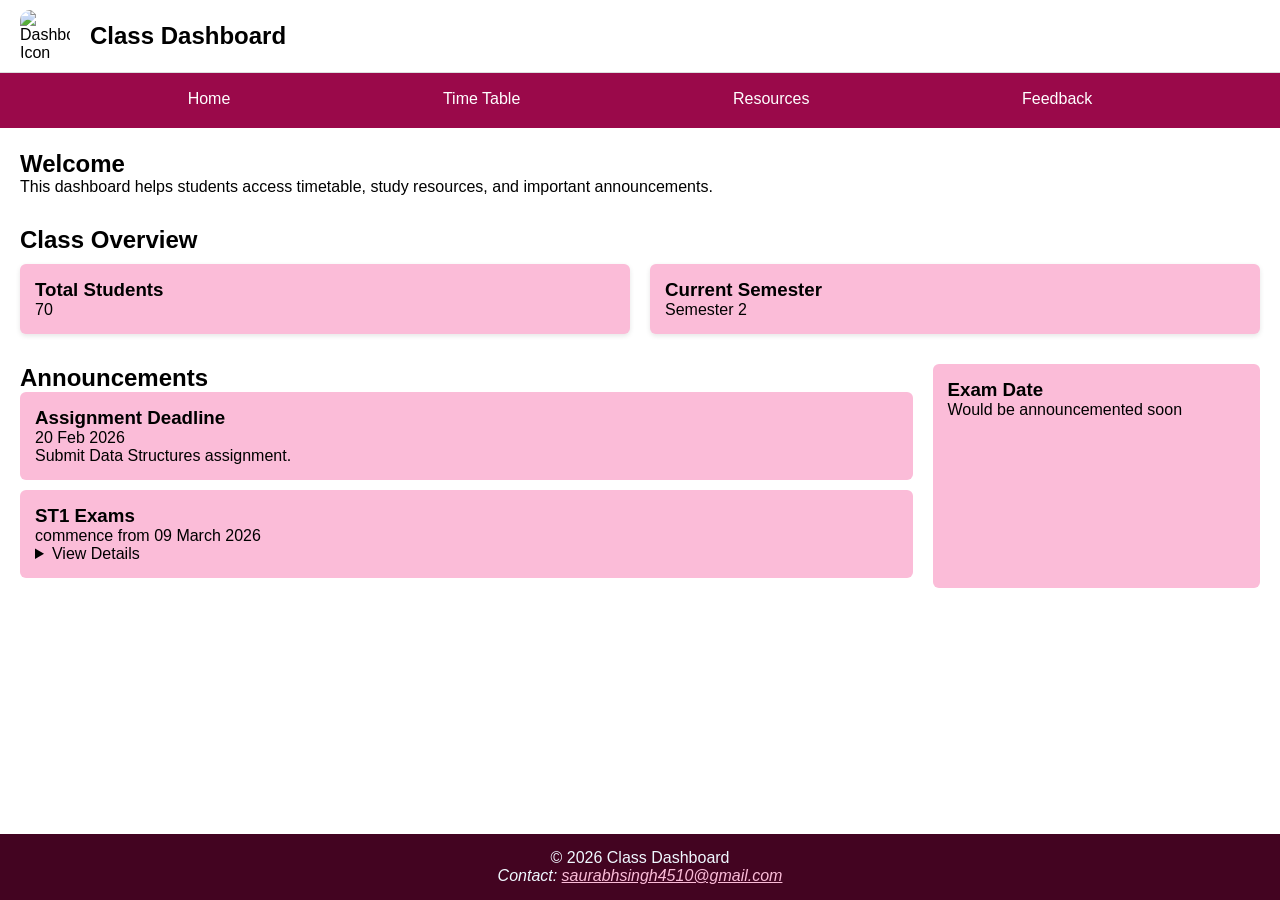
==== index.html @ 3e6b5dac "first commit" ====
<!DOCTYPE html>
<html lang="en">
<head>
    <meta charset="UTF-8">
    <meta name="viewport" content="width=device-width, initial-scale=1.0">
    <title>Home</title>
    <link rel="stylesheet" href="./styles.css">
</head>
<body>

<header class="title">
    <img src="https://img.freepik.com/premium-vector/classroom-icon-simple-thin-outline_1223784-18515.jpg?w=1480" width="50" alt="Dashboard Icon">
    <h2>Class Dashboard</h2>
</header>

<nav>
    <ul class="navbar">
        <li class="navbuttons"><a href="index.html">Home</a></li>
        <li class="navbuttons"><a href="timetable.html">Time Table</a></li>
        <li class="navbuttons"><a href="resources.html">Resources</a></li>
        <li class="navbuttons"><a href="feedbackform.html">Feedback</a></li>
    </ul>
</nav>

<main>

    <section class="welcome">
        <div>
            <h2>Welcome</h2>
            <p>
                This dashboard helps students access timetable, study resources,
                and important announcements.
            </p>
        </div>
    </section>

    <section class="overview">
        <h2>Class Overview</h2>

        <div class="cards">
            <article class="card">
                <h3>Total Students</h3>
                <p>70</p>
            </article>

            <article class="card">
                <h3>Current Semester</h3>
                <p>Semester 2</p>
            </article>
        </div>
    </section>

    <div class="content-area">

        <section class="announcements">
            <h2>Announcements</h2>
            <article>
                <h3>Assignment Deadline</h3>
                <time datetime="2026-02-20">20 Feb 2026</time>
                <p>Submit Data Structures assignment.</p>
            </article>

            <article>
                <h3>ST1 Exams</h3>
                <time datetime="2026-03-09">commence from 09 March 2026</time>

                <details>
                    <summary>View Details</summary>
                    <p>Exam timetable will be uploaded soon.</p>
                </details>
            </article>

        </section>

        <aside class="sidebar">
            <h3>Exam Date</h3>
            <time datetime="2026-05-15">Would be announcemented soon</time>
        </aside>

    </div>

</main>

<footer class="footer">
    <p>&copy; <time datetime="2026">2026</time> Class Dashboard</p>
    <address>
        Contact:
        <a href="mailto:saurabhsingh4510@gmail.com">saurabhsingh4510@gmail.com</a>
    </address>
</footer>

</body>
</html>
---- styles.css ----
/* Reset */
*{
    margin: 0;
    padding: 0;
    box-sizing: border-box;
}

/* Page layout */
html, body{
    height: 100%;
    font-family: Arial, Helvetica, sans-serif;
}

body{
    display: flex;
    flex-direction: column;
}

/* Main should push footer down */
main{
    flex: 1;
    padding: 20px;
}

.title {
    display: flex;
    align-items: center;   /* vertical alignment */
    gap: 20px;             /* space between image and text */
    flex-wrap: wrap;
}

.title img{
    border-radius: 10px;
}

/* Navigation bar */
.navbar{
    background-color: #9A094A;
    display: flex;
    justify-content: center;
    justify-content: space-evenly;
    padding: 10px 0;
}

.navbuttons{
    list-style: none;
}

.navbuttons a{
    display: block;
    text-decoration: none;
    color: white;
    padding: 10px 25px;
    border-radius: 20px;
    transition: 0.2s ease;     /* smooth hover */
}

/* Hover effect */
.navbuttons a:hover{
    background-color: #F990BF;
    color: black;
}

/* Fix header at top */
.title{
    position: fixed;
    top: 0;
    left: 0;
    width: 100%;
    background: white;
    z-index: 1000;
    padding: 10px 20px;
    border-bottom: 1px solid #ddd;
}

/* Fix navbar below header */
.navbar{
    position: fixed;
    top: 70px;   /* height of header */
    left: 0;
    width: 100%;
    z-index: 999;
}

/* Push page content down */
main{
    margin-top: 130px;   /* header + navbar height */
}


/* HOME PAGE  */

.welcome {
    display: flex;
    gap: 20px;
    margin-bottom: 30px;
}

.overview {
    margin-bottom: 30px;
}

.cards {
    display: flex;
    gap: 20px;
    margin-top: 10px;
}

.card {
    background: #FBBCD8;
    padding: 15px;
    flex: 1;
    border-radius: 6px;
    box-shadow: 0 2px 5px rgba(0,0,0,0.1);
}

.content-area {
    display: flex;
    gap: 20px;
    margin-bottom: 30px;
}

.announcements {
    flex: 3;
}

.announcements article {
    background: #FBBCD8;
    padding: 15px;
    margin-bottom: 10px;
    border-radius: 6px;
}

.sidebar {
    flex: 1;
    background: #FBBCD8;
    padding: 15px;
    border-radius: 6px;
}


footer{
    background-color: #430421;
    color: aliceblue;
    text-align: center;
    padding: 15px 10px;
}

footer a{
    color:#FBBCD8;
}

/* TIME TABLE */

/* Page title */
.page-title{
    text-align: center;
    margin-bottom: 20px;
}

/* Table container for centering */
.table-container{
    display: flex;
    justify-content: center;
    overflow-x: auto;
}

/* Timetable styling */
.timetable{
    border-collapse: collapse;
    min-width: 900px;
    background: white;
    box-shadow: 0 3px 10px rgba(0,0,0,0.1);
}

/* Cells */
.timetable th,
.timetable td{
    border: 1px solid #ccc;
    padding: 12px;
    text-align: center;
}

/* Header row */
.timetable th{
    background-color: #9A094A;
    color: white;
}

/* Day column */
.timetable th:first-child{
    background-color: #F990BF;
    color: black;
}

/* Lunch column */
.lunch{
    background-color: #FBBCD8;
    font-weight: bold;
}

/* Row hover */
.timetable tr:hover td{
    background-color: #f9f2f6;
}
/* FORM PAGE */
/* Form title */
.page-title{
    text-align: center;
    margin-bottom: 5px;
}

.form-subtitle{
    text-align: center;
    margin-bottom: 20px;
    color: #555;
}

/* Form container */
.form-container{
    display: flex;
    justify-content: center;
}

form{
    width: 100%;
    max-width: 600px;
    background: #FBBCD8;
    padding: 25px;
    border-radius: 8px;
    box-shadow: 0 3px 10px rgba(0,0,0,0.1);
}

/* Fieldsets */
fieldset{
    border: none;
    margin-bottom: 20px;
}

legend{
    font-weight: bold;
    margin-bottom: 10px;
}

/* Inputs */
form label{
    display: block;
    margin-top: 10px;
    margin-bottom: 5px;
}

form input,
form select,
form textarea{
    width: 100%;
    padding: 8px;
    border: 1px solid #ccc;
    border-radius: 4px;
}

/* Radio buttons */
.radio-group{
    display: flex;
    flex-wrap: wrap;
    gap: 15px;
}

/* Buttons */
.form-buttons{
    display: flex;
    justify-content: space-between;
    margin-top: 20px;
}

.btn{
    padding: 10px 20px;
    border: none;
    border-radius: 20px;
    cursor: pointer;
}

.primary{
    background-color: #9A094A;
    color: white;
}

.primary:hover{
    background-color: #7a073a;
}

.secondary{
    background-color: #ccc;
}

.secondary:hover{
    background-color: #aaa;
}

/* RESOURCES PAGE */
.page-title{
    text-align: center;
    margin-bottom: 30px;
}

/* Subject section */
.subject{
    margin-bottom: 40px;
}

.subject h2{
    margin-bottom: 15px;
}

/* Units grid */
.units{
    display: flex;
    flex-wrap: wrap;
    gap: 20px;
}

/* Unit card */
.unit-card{
    background: #FBBCD8;
    padding: 15px;
    border-radius: 8px;
    width: 300px;
    box-shadow: 0 2px 6px rgba(0,0,0,0.1);
}

/* Download button */
.download-btn{
    display: inline-block;
    margin: 10px 0;
    padding: 6px 15px;
    background-color: #9A094A;
    color: white;
    text-decoration: none;
    border-radius: 20px;
    font-size: 14px;
}

.download-btn:hover{
    background-color: #7a073a;
}

/* Video */
.unit-card iframe{
    width: 100%;
    height: 170px;
    border: none;
    border-radius: 6px;
}

.radio-group label{
    display: flex;
    align-items: center;
    gap: 6px;
    cursor: pointer;
}

/* Keep radio inline */
.radio-group input[type="radio"]{
    width: auto;
    margin: 0;
}
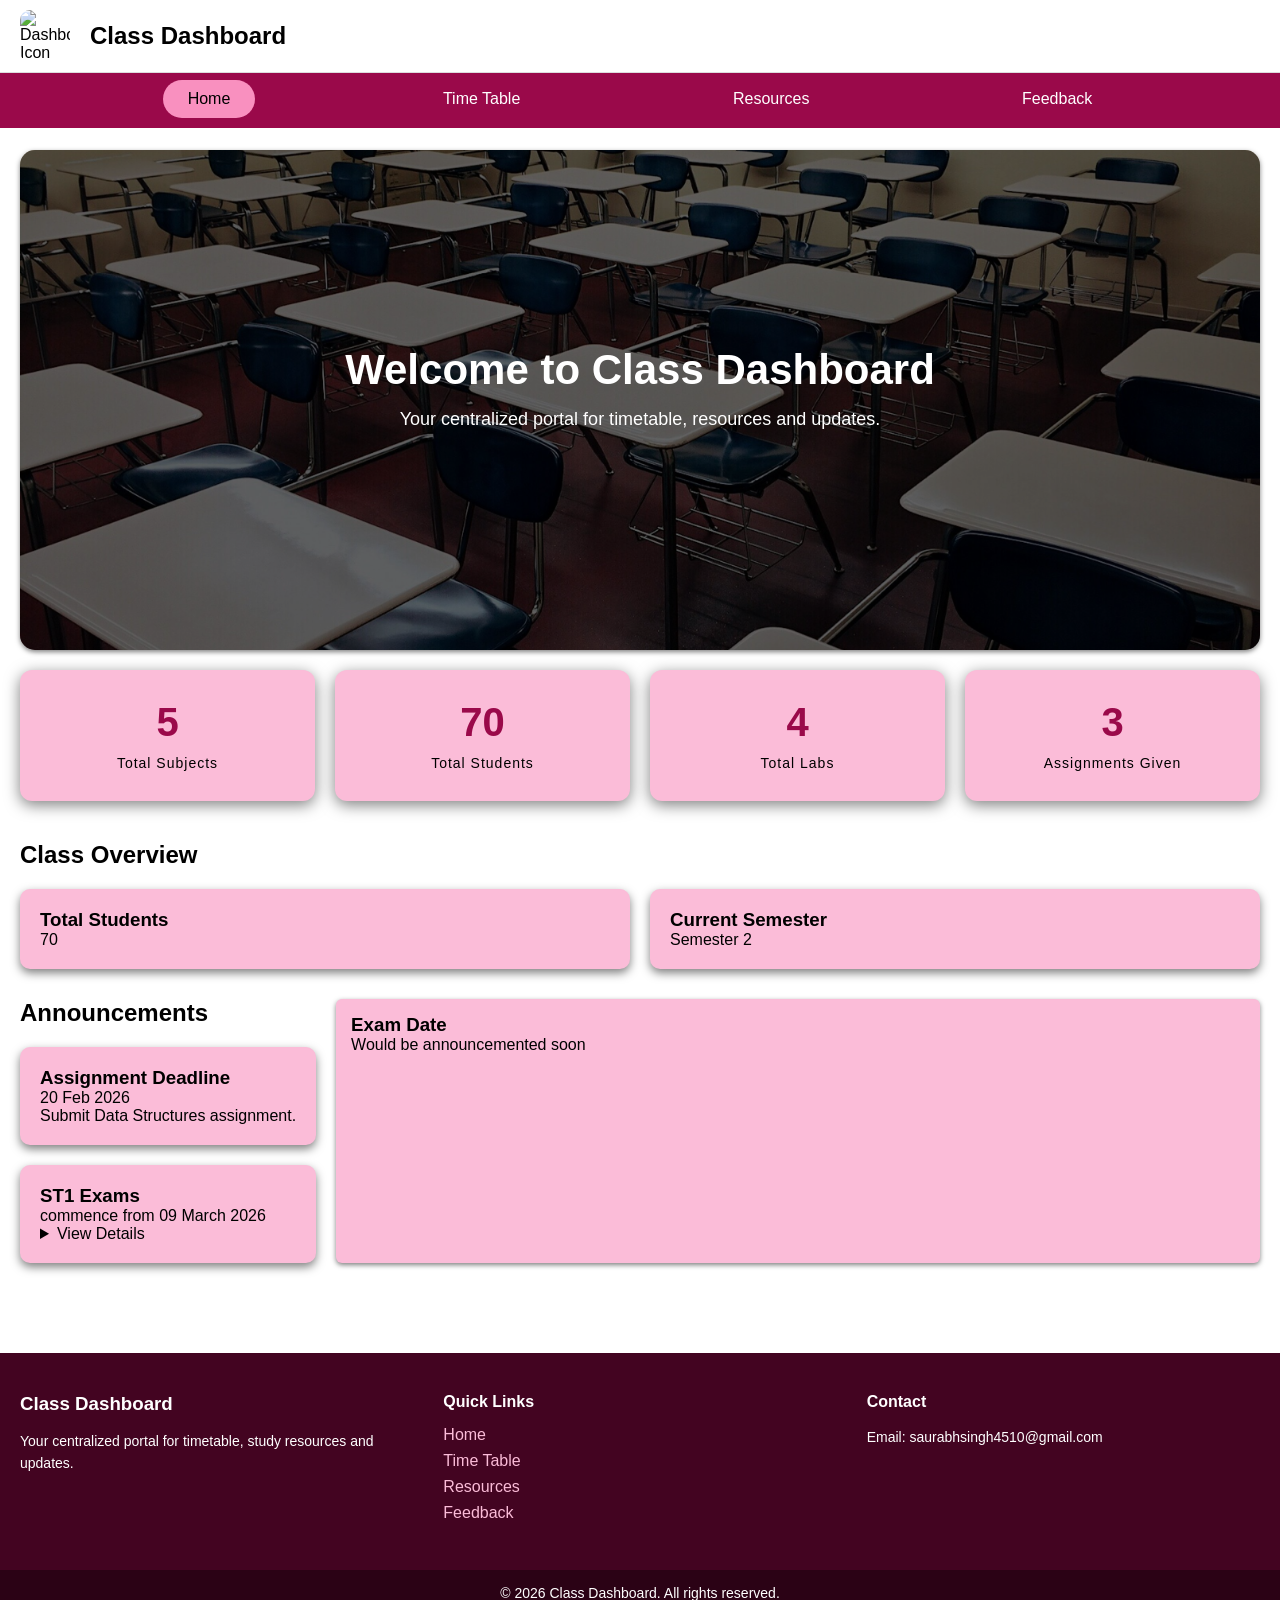
==== commit 8f79e7ca: "Updated hero section and footer and hover effect" ====
--- a/index.html
+++ b/index.html
@@ -3,9 +3,28 @@
 <head>
     <meta charset="UTF-8">
     <meta name="viewport" content="width=device-width, initial-scale=1.0">
-    <title>Home</title>
+
+    <title>Class Dashboard | Student Portal</title>
+
+    <meta name="description" content="Class Dashboard for Semester 2 students. Access timetable, study resources, announcements, and academic updates in one place.">
+    <meta name="author" content="Saurabh Singh">
+    <meta name="robots" content="index, follow">
+    <meta name="theme-color" content="#9A094A">
+
     <link rel="stylesheet" href="./styles.css">
+
+    <meta property="og:title" content="Class Dashboard | Student Portal">
+    <meta property="og:description" content="Access timetable, study materials, announcements and academic updates for Semester 2.">
+    <meta property="og:type" content="website">
+    <meta property="og:image" content="https://img.freepik.com/premium-vector/classroom-icon-simple-thin-outline_1223784-18515.jpg">
+    <meta property="og:site_name" content="Class Dashboard">
+
+    <meta name="twitter:card" content="summary_large_image">
+    <meta name="twitter:title" content="Class Dashboard">
+    <meta name="twitter:description" content="Student dashboard with timetable, resources and announcements.">
+    <meta name="twitter:image" content="https://img.freepik.com/premium-vector/classroom-icon-simple-thin-outline_1223784-18515.jpg">
 </head>
+
 <body>
 
 <header class="title">
@@ -15,7 +34,7 @@
 
 <nav>
     <ul class="navbar">
-        <li class="navbuttons"><a href="index.html">Home</a></li>
+        <li class="navbuttons"><a href="index.html" class="active">Home</a></li>
         <li class="navbuttons"><a href="timetable.html">Time Table</a></li>
         <li class="navbuttons"><a href="resources.html">Resources</a></li>
         <li class="navbuttons"><a href="feedbackform.html">Feedback</a></li>
@@ -23,15 +42,35 @@
 </nav>
 
 <main>
+    <section class="hero">
+        <div class="hero-content">
+            <h1>Welcome to Class Dashboard</h1>
+            <p>Your centralized portal for timetable, resources and updates.</p>
+        </div>
+    </section>
 
-    <section class="welcome">
-        <div>
-            <h2>Welcome</h2>
-            <p>
-                This dashboard helps students access timetable, study resources,
-                and important announcements.
-            </p>
+    <section class="stats-section">
+
+        <div class="stat-card">
+            <h2>5</h2>
+            <p>Total Subjects</p>
         </div>
+
+        <div class="stat-card">
+            <h2>70</h2>
+            <p>Total Students</p>
+        </div>
+
+        <div class="stat-card">
+            <h2>4</h2>
+            <p>Total Labs</p>
+        </div>
+
+        <div class="stat-card">
+            <h2>3</h2>
+            <p>Assignments Given</p>
+        </div>
+
     </section>
 
     <section class="overview">
@@ -82,11 +121,33 @@
 </main>
 
 <footer class="footer">
-    <p>&copy; <time datetime="2026">2026</time> Class Dashboard</p>
-    <address>
-        Contact:
-        <a href="mailto:saurabhsingh4510@gmail.com">saurabhsingh4510@gmail.com</a>
-    </address>
+    <div class="footer-container">
+
+        <div class="footer-col">
+            <h3>Class Dashboard</h3>
+            <p>Your centralized portal for timetable, study resources and updates.</p>
+        </div>
+
+        <div class="footer-col">
+            <h4>Quick Links</h4>
+            <ul>
+                <li><a href="index.html">Home</a></li>
+                <li><a href="timetable.html">Time Table</a></li>
+                <li><a href="resources.html">Resources</a></li>
+                <li><a href="feedbackform.html">Feedback</a></li>
+            </ul>
+        </div>
+
+        <div class="footer-col">
+            <h4>Contact</h4>
+            <p>Email: saurabhsingh4510@gmail.com</p>
+        </div>
+
+    </div>
+
+    <div class="footer-bottom">
+        <p>&copy; 2026 Class Dashboard. All rights reserved.</p>
+    </div>
 </footer>
 
 </body>
--- a/styles.css
+++ b/styles.css
@@ -5,7 +5,20 @@
     box-sizing: border-box;
 }
 
+/* body{
+    background-image: url(assests/images/classroom.jpg);
+    background-size: cover;        
+    background-position: center;  
+    background-repeat: no-repeat;
+    height: 100vh;
+    margin: 0;
+} */
+
 /* Page layout */
+
+html {
+    scroll-behavior: smooth;
+}
 html, body{
     height: 100%;
     font-family: Arial, Helvetica, sans-serif;
@@ -20,6 +33,7 @@
 main{
     flex: 1;
     padding: 20px;
+    margin-top: 130px;
 }
 
 .title {
@@ -57,6 +71,11 @@
 
 /* Hover effect */
 .navbuttons a:hover{
+    background-color: #F990BF;
+    color: black;
+}
+
+.navbuttons a.active {
     background-color: #F990BF;
     color: black;
 }
@@ -87,48 +106,87 @@
     margin-top: 130px;   /* header + navbar height */
 }
 
-
+/* STATS SECTION */
+.stats-section {
+    display: grid;
+    grid-template-columns: repeat(auto-fit, minmax(200px, 1fr));
+    gap: 20px;
+    margin-bottom: 40px;
+}
+
+.stat-card {
+    background: #FBBCD8;
+    padding: 30px 20px;
+    border-radius: 12px;
+    text-align: center;
+    box-shadow: 0 4px 15px rgba(0,0,0,0.5);
+    transition: 0.3s ease;
+}
+
+.stat-card:hover {
+    transform: translateY(-8px);
+    box-shadow: 0 15px 30px rgba(0,0,0,0.5);
+}
+
+.stat-card h2 {
+    font-size: 40px;
+    color: #9A094A;
+    margin-bottom: 10px;
+}
+
+.stat-card p {
+    font-size: 14px;
+    letter-spacing: 1px;
+}
 /* HOME PAGE  */
-
-.welcome {
+.overview {
+    margin-bottom: 30px;
+}
+
+.cards {
+    display: grid;
+    grid-template-columns: repeat(auto-fit, minmax(250px, 1fr));
+    gap: 20px;
+    margin-top: 20px;
+}
+
+.card {
+    background: #FBBCD8;
+    padding: 20px;
+    border-radius: 10px;
+    box-shadow: 0 4px 10px rgba(0,0,0,0.5);
+    transition: transform 0.3s ease, box-shadow 0.3s ease;
+}
+
+/* Hover the card itself */
+.card:hover {
+    transform: translateY(-8px);
+    box-shadow: 0 12px 25px rgba(0,0,0,0.5);
+}
+
+.content-area {
     display: flex;
     gap: 20px;
     margin-bottom: 30px;
 }
 
-.overview {
-    margin-bottom: 30px;
-}
-
-.cards {
-    display: flex;
+.announcements {
+    display: grid;
+    grid-template-columns: repeat(auto-fit, minmax(280px, 1fr));
     gap: 20px;
-    margin-top: 10px;
-}
-
-.card {
-    background: #FBBCD8;
-    padding: 15px;
-    flex: 1;
-    border-radius: 6px;
-    box-shadow: 0 2px 5px rgba(0,0,0,0.1);
-}
-
-.content-area {
-    display: flex;
-    gap: 20px;
-    margin-bottom: 30px;
-}
-
-.announcements {
-    flex: 3;
 }
 
 .announcements article {
     background: #FBBCD8;
-    padding: 15px;
-    margin-bottom: 10px;
-    border-radius: 6px;
+    padding: 20px;
+    border-radius: 10px;
+    box-shadow: 0 4px 10px rgba(0,0,0,0.5);
+    transition: all 0.3s ease;
+}
+
+.announcements article:hover {
+    transform: translateY(-8px);
+    box-shadow: 0 12px 25px rgba(0,0,0,0.5);
 }
 
 .sidebar {
@@ -136,20 +194,63 @@
     background: #FBBCD8;
     padding: 15px;
     border-radius: 6px;
-}
-
-
-footer{
+    box-shadow: 0 2px 5px rgba(0,0,0,0.5);
+    transition: all 0.3s ease;
+}
+
+.sidebar:hover {
+    transform: translateY(-8px);
+    box-shadow: 0 12px 25px rgba(0,0,0,0.5);
+}
+
+/* FOOTER */
+.footer {
     background-color: #430421;
-    color: aliceblue;
-    text-align: center;
-    padding: 15px 10px;
-}
-
-footer a{
-    color:#FBBCD8;
-}
-
+    color: white;
+    margin-top: 40px;
+}
+
+.footer-container {
+    display: grid;
+    grid-template-columns: repeat(auto-fit, minmax(220px, 1fr));
+    gap: 30px;
+    padding: 40px 20px;
+}
+
+.footer-col h3,
+.footer-col h4 {
+    margin-bottom: 15px;
+}
+
+.footer-col p {
+    font-size: 14px;
+    line-height: 1.6;
+}
+
+.footer-col ul {
+    list-style: none;
+}
+
+.footer-col ul li {
+    margin-bottom: 8px;
+}
+
+.footer-col a {
+    text-decoration: none;
+    color: #FBBCD8;
+    transition: 0.3s ease;
+}
+
+.footer-col a:hover {
+    color: white;
+}
+
+.footer-bottom {
+    text-align: center;
+    padding: 15px;
+    background-color: #2b0215;
+    font-size: 14px;
+}
 /* TIME TABLE */
 
 /* Page title */
@@ -170,7 +271,7 @@
     border-collapse: collapse;
     min-width: 900px;
     background: white;
-    box-shadow: 0 3px 10px rgba(0,0,0,0.1);
+    box-shadow: 0 3px 10px rgba(0,0,0,0.5);
 }
 
 /* Cells */
@@ -364,3 +465,52 @@
     margin: 0;
 }
 
+/* HERO SECTION */
+.hero {
+    position: relative;
+    height: 500px;
+    background: url("assets/images/classroom1.jpg") center/cover no-repeat;
+    display: flex;
+    align-items: center;
+    justify-content: center;
+    text-align: center;
+    color: white;
+    margin-bottom: 20px;
+    border-radius: 15px;
+    transition: all 0.3s ease;
+}
+
+/* Dark overlay */
+.hero::before {
+    content: "";
+    position: absolute;
+    inset: 0;
+    background: rgba(0,0,0,0.60);
+    border-radius: 15px;
+    box-shadow: 0 2px 5px rgba(0,0,0,0.5);
+}
+
+/* Content above overlay */
+.hero-content {
+    position: relative;
+    z-index: 2;
+    max-width: 700px;
+    padding: 20px;
+}
+
+.hero h1 {
+    font-size: 42px;
+    margin-bottom: 15px;
+}
+
+.hero p {
+    font-size: 18px;
+    margin-bottom: 25px;
+}
+
+.hero:hover {
+    transform: translateY(-8px);
+    box-shadow: 0 15px 30px rgba(0,0,0,0.5);
+}
+
+
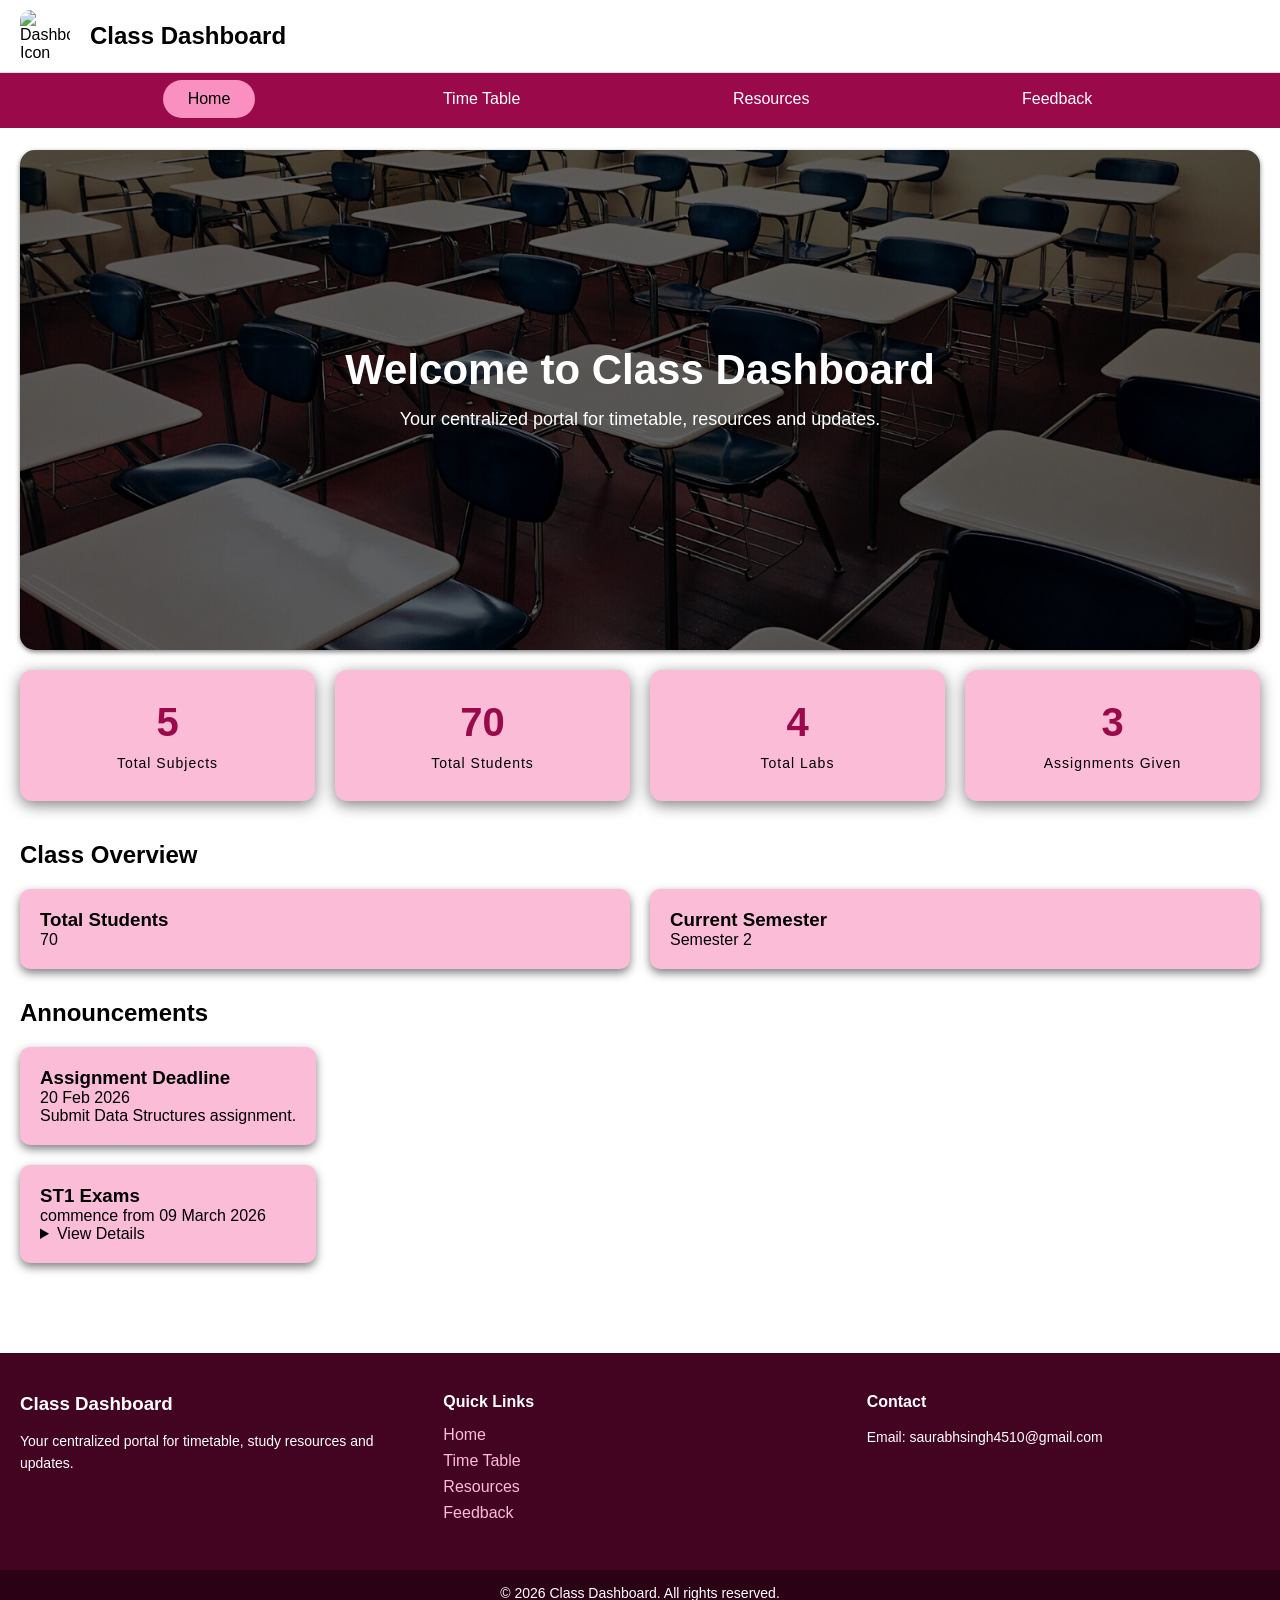
==== commit aaefcfe7: "aside section removed" ====
--- a/index.html
+++ b/index.html
@@ -111,10 +111,10 @@
 
         </section>
 
-        <aside class="sidebar">
+        <!-- <aside class="sidebar">
             <h3>Exam Date</h3>
             <time datetime="2026-05-15">Would be announcemented soon</time>
-        </aside>
+        </aside> -->
 
     </div>
 
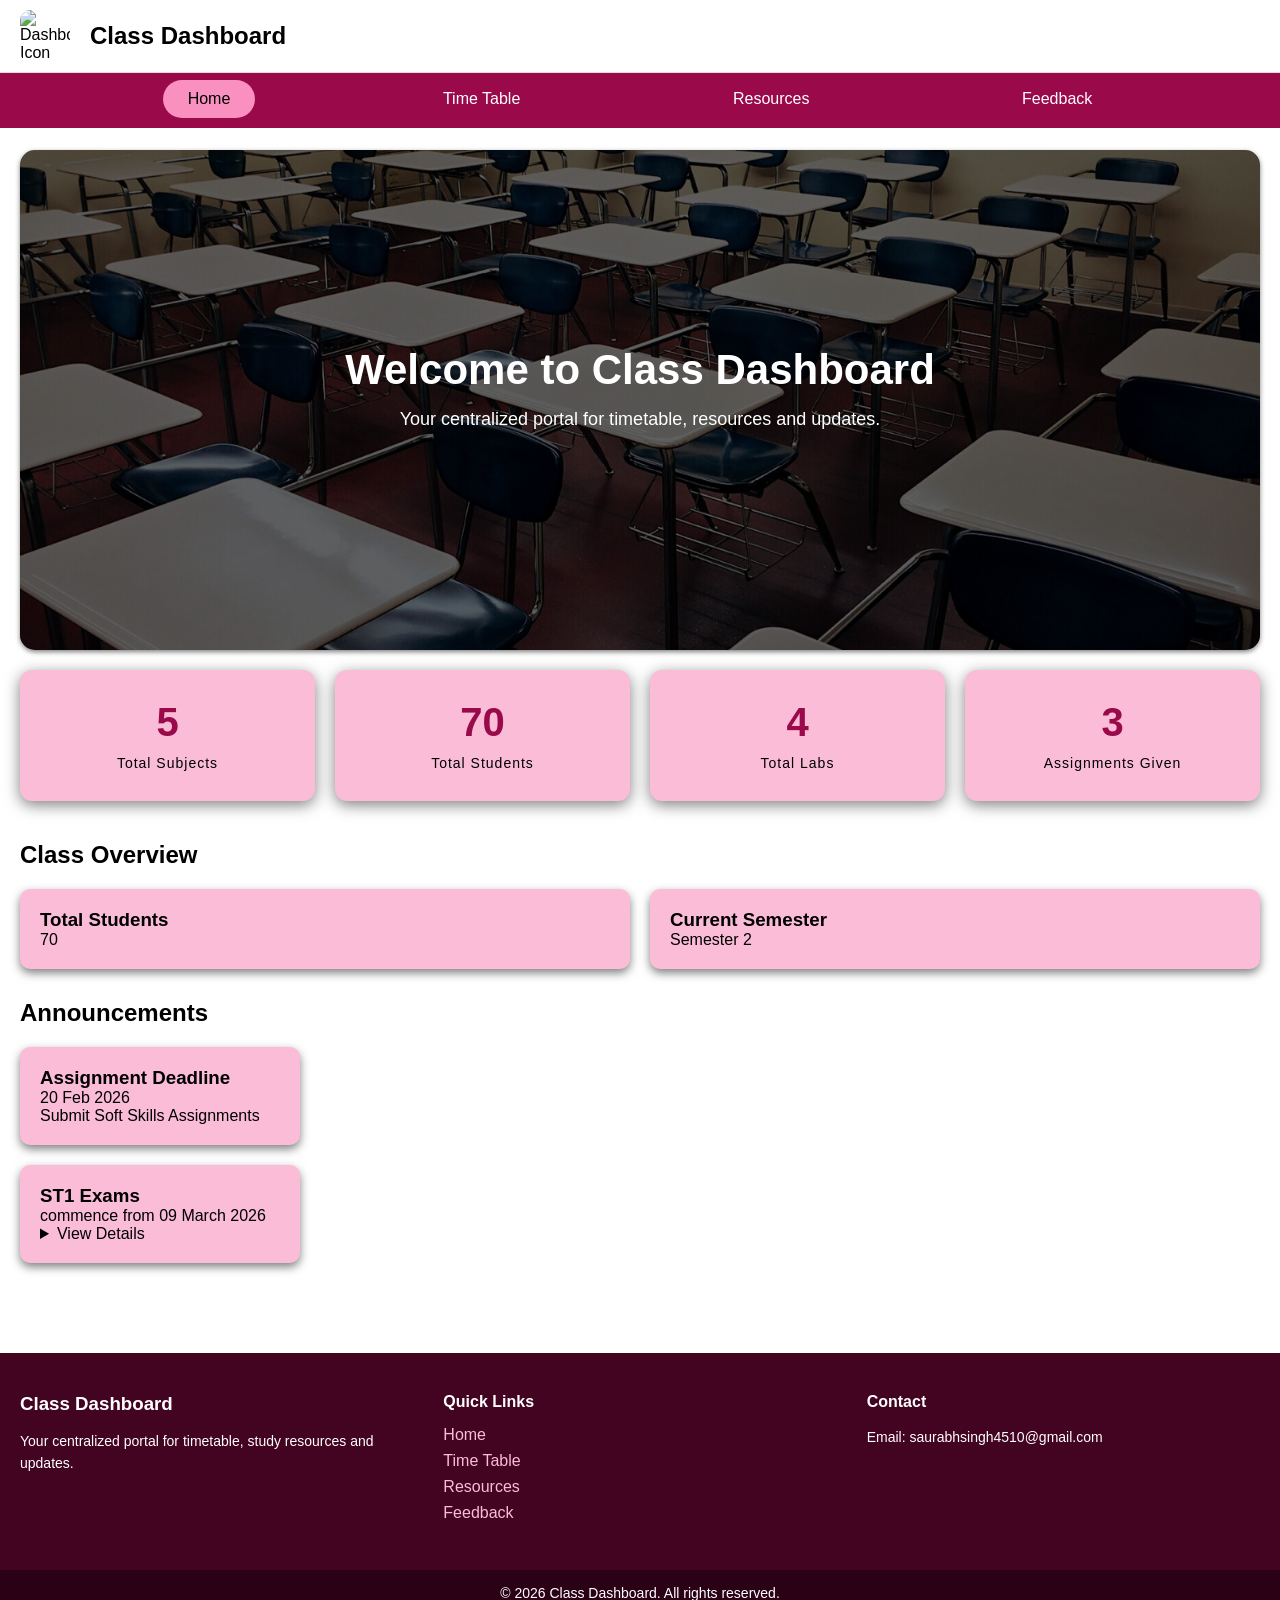
==== commit 970192b8: "minor changes" ====
--- a/index.html
+++ b/index.html
@@ -96,7 +96,7 @@
             <article>
                 <h3>Assignment Deadline</h3>
                 <time datetime="2026-02-20">20 Feb 2026</time>
-                <p>Submit Data Structures assignment.</p>
+                <p>Submit Soft Skills Assignments</p>
             </article>
 
             <article>
